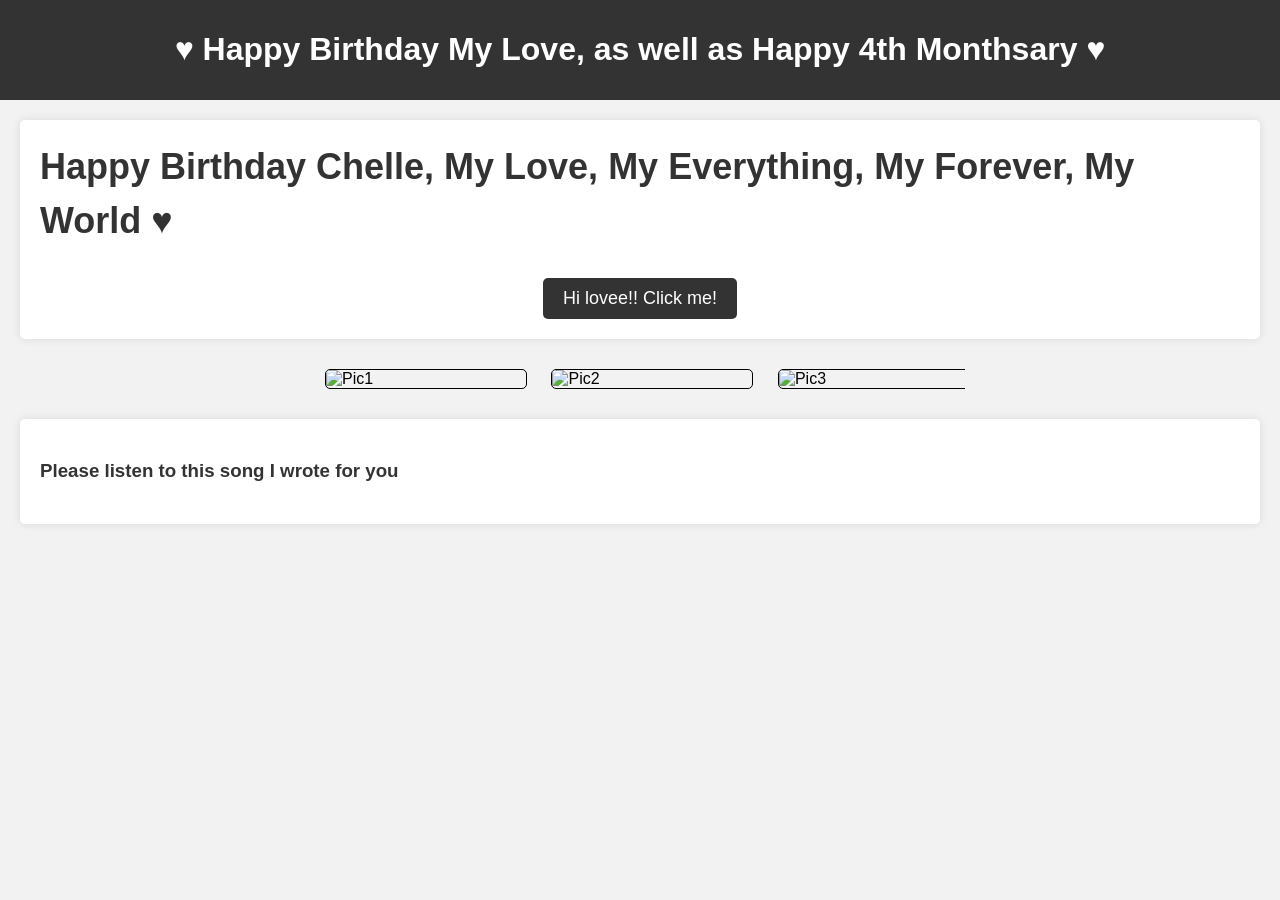
==== index.html @ 5c6e1822 "Rename Bday webpage.html to index.html" ====
<!DOCTYPE html>
<html>
<head>
    <title>Happy Birthday, My Love ♥ </title>
    <link rel="stylesheet" type="text/css" href="style.css">    
    <meta charset="UTF-8">
    <meta name="viewport" content="width=device-width, initial-scale=1.0">
</head>
<body>
    <header>
        <h1>♥ Happy Birthday My Love, as well as Happy 4th Monthsary ♥</h1>
    </header>

    <main>
        <h2>Happy Birthday Chelle, My Love, My Everything, My Forever, My World ♥</h2>
        <div id="hidden-message" class="hidden">
			
            <p>Hello love! Happy 18th Birthday ♥ also Happy 4th Monthsary ♥. Time flies so fast, it's like we've just met yesterday. Same feelings, same love, same dream, which is to be with each other. I love being with you, I love everything about you, I love your bright smile, I love you smell that follows me to my home, I love touching your hair, I love your soft lips, I love your gentle hands, I love your eyes when it looks at me, I love how you tie your hair, I love how you walk, I love how you react when you hug me, I love those lovely smiles you give me when we're together. I love you so much </p>
            <p1>We will face many challenges, but I'll assure you that I will fight and love you until the end</p1>
            <p2>愛してます</p2>
            <p3>Your Love, David</p3>
        </div>
        <button id="button">Hi lovee!! Click me!</button>
        
    </main>
    
    <body1>
        <div class="image-container">
            <img src="/Images/swim.png" alt="Pic1">
            <img src="/Images/bahay1.png" alt="Pic2">
            <img src="/Images/pogiako.png" alt="Pic3">
            <img src="/Images/itlog.png" alt="Pic4">
            <img src="/Images/jabi.png" alt="Pic6">
            <img src="/Images/jabi1.png" alt="Pic7">
            <img src="/Images/jabi2.png" alt="Pic8">
        </div>
    </body1>

    <script src="script.js"></script>
	
	<main>
         <h3>Please listen to this song I wrote for you</h3>
	</main>
</body>
</html>
---- style.css ----
body {
  font-family: Arial, sans-serif;
  margin: 0;
  padding: 0;
  background-color: #f2f2f2;
}

header {
  background-color: #333;
  color: #fff;
  padding: 10px;
  text-align: center;
}

main {
  margin: 20px;
  background-color: #fff;
  padding: 20px;
  box-shadow: 0 0 10px rgba(0, 0, 0, 0.1);
  border-radius: 5px;
  line-height: 1.5;
  color: #333;
}

h2 {
  font-size: 36px;
  color: #333;
  margin-top: 0;
}

p {
  font-size: 18px;
  color: white;
  margin-bottom: 20px;
}

/* Hidden message */
.hidden {
  display: none;
  position: absolute;
  top: 50%;
  left: 50%;
  transform: translate(-50%, -60%);
  background-color: gray;
  color: #fff;
  padding: 40px;
  border-radius: 10px;
  animation-name: fadeIn;
  animation-duration: 2s;
}

@keyframes fadeIn {
  from {
    opacity: 0;
  }
  to {
    opacity: 1;
  }
}

/* Button */
#button {
  background-color: #333;
  color: #fff;
  padding: 10px 20px;
  border-radius: 5px;
  cursor: pointer;
  border: none;
  font-size: 18px;
}

#button:hover {
  background-color: #555;
}
#button {
  display: block;
  margin: 0 auto;
}
    #hidden-message p3 {
       position: absolute;
  bottom: 10px;
  right: 10px;
  text-align: right;
    }
img {
	width: 200px;
	margin: 10px;
	border: 1px solid black;
	border-radius: 5px;
}

.image-container {
  width: 650px; /* adjust this to the desired width */
  overflow-x: scroll;
  white-space: nowrap;
  justify-content: center;
	align-items: center;
	margin: auto;
}

.image-container img {
  display: inline-block;
  width: 200px; /* adjust this to the desired size */
  height: auto;
  margin-right: 10px; /* adjust this to the desired spacing between images */
}

@media only screen and (max-width: 767px) {
body {
font-size: 16px;
}
header {
font-size: 24px;
}
main {
margin: 9px;
padding: 9px;
font-size: 14px;
}
h2 {
font-size: 28px;
}
p {
font-size: 14px;
}
.hidden {
padding: 20px;
font-size: 12px;
}
#button {
padding: 5px 10px;
font-size: 16px;
}
img {
width: 100px;
margin: 5px;
}
.image-container {
width: 100%;
overflow-x: scroll;
white-space: nowrap;
justify-content: center;
align-items: center;
margin: auto;
}
.image-container img {
width: 100px;
margin-right: 5px;
}
}
/* Mobile view */
@media (max-width: 480px) {
  .hidden {
    width: 90%;
  }
}

h3
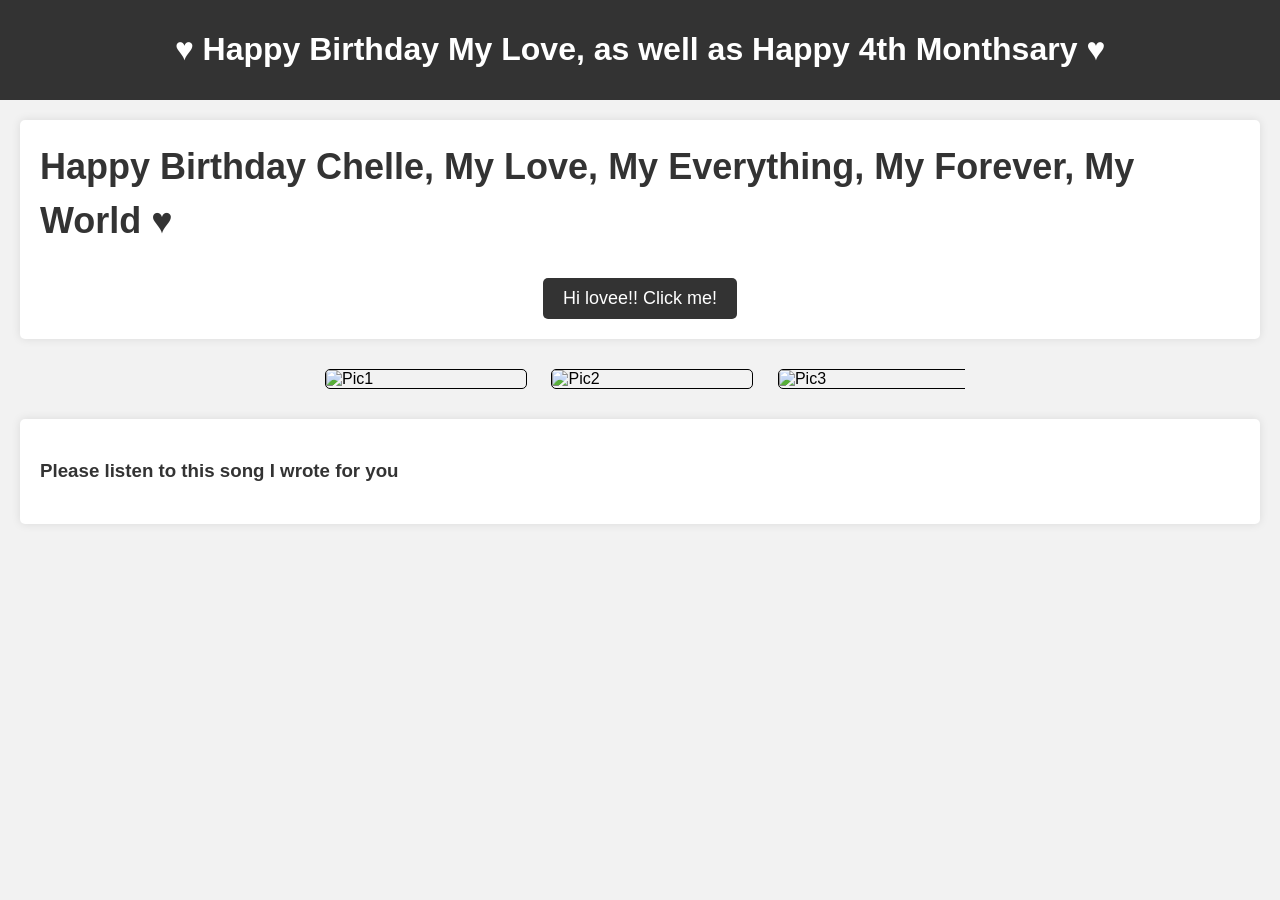
==== commit a80130c9: "Add files via upload" ====
--- a/index.html
+++ b/index.html
@@ -26,13 +26,13 @@
     
     <body1>
         <div class="image-container">
-            <img src="/Images/swim.png" alt="Pic1">
-            <img src="/Images/bahay1.png" alt="Pic2">
-            <img src="/Images/pogiako.png" alt="Pic3">
-            <img src="/Images/itlog.png" alt="Pic4">
-            <img src="/Images/jabi.png" alt="Pic6">
-            <img src="/Images/jabi1.png" alt="Pic7">
-            <img src="/Images/jabi2.png" alt="Pic8">
+            <img src="Images/swim.png" alt="Pic1">
+            <img src="Images/bahay1.png" alt="Pic2">
+            <img src="Images/pogiako.png" alt="Pic3">
+            <img src="Images/itlog.png" alt="Pic4">
+            <img src="Images/jabi.png" alt="Pic6">
+            <img src="Images/jabi1.png" alt="Pic7">
+            <img src="Images/jabi2.png" alt="Pic8">
         </div>
     </body1>
 
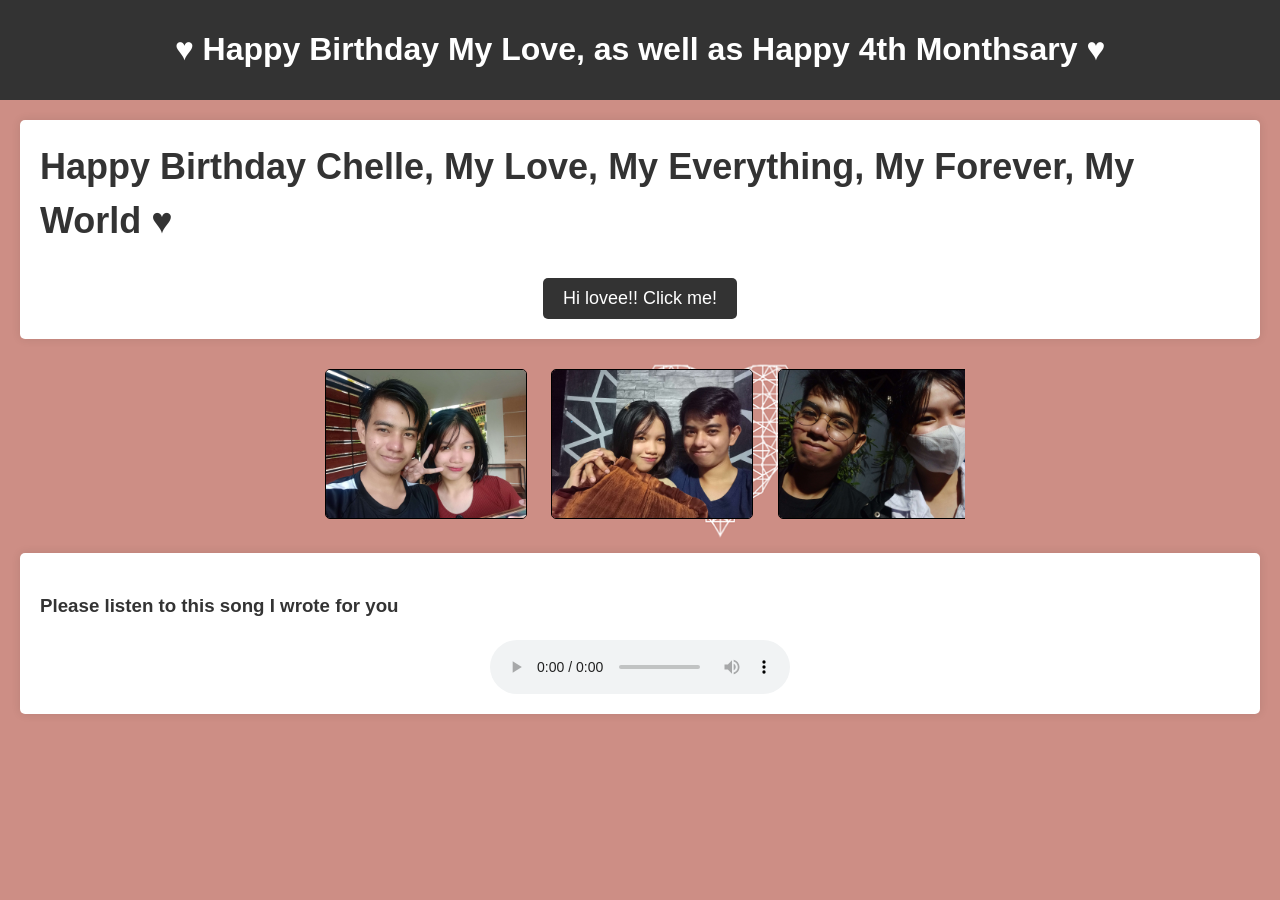
==== commit 7dff5ade: "updated files" ====
--- a/index.html
+++ b/index.html
@@ -1,10 +1,19 @@
 <!DOCTYPE html>
 <html>
 <head>
-    <title>Happy Birthday, My Love ♥ </title>
-    <link rel="stylesheet" type="text/css" href="style.css">    
+    <title>Happy Birthday, My Love ♥</title>
+    <link rel="stylesheet" type="text/css" href="style.css">
     <meta charset="UTF-8">
     <meta name="viewport" content="width=device-width, initial-scale=1.0">
+    <link rel="stylesheet" href="./audio.css" />
+    <style>
+        body {
+  background-image: url('Images/bgi.png');
+  background-repeat: no-repeat;
+  background-attachment: fixed;  
+  background-size: cover;
+}
+    </style>
 </head>
 <body>
     <header>
@@ -14,16 +23,15 @@
     <main>
         <h2>Happy Birthday Chelle, My Love, My Everything, My Forever, My World ♥</h2>
         <div id="hidden-message" class="hidden">
-			
-            <p>Hello love! Happy 18th Birthday ♥ also Happy 4th Monthsary ♥. Time flies so fast, it's like we've just met yesterday. Same feelings, same love, same dream, which is to be with each other. I love being with you, I love everything about you, I love your bright smile, I love you smell that follows me to my home, I love touching your hair, I love your soft lips, I love your gentle hands, I love your eyes when it looks at me, I love how you tie your hair, I love how you walk, I love how you react when you hug me, I love those lovely smiles you give me when we're together. I love you so much </p>
+            <div class="close-button">&times;</div>
+            <p>Hello love! Happy 18th Birthday ♥ also Happy 4th Monthsary ♥. Time flies so fast, it's like we've just met yesterday. Same feelings, same love, same dream, which is to be with each other. I love being with you, I love everything about you, I love your bright smile, I love your smell that follows me to my home, I love touching your hair, I love your soft lips, I love your gentle hands, I love your eyes when it looks at me, I love how you tie your hair, I love how you walk, I love how you react when you hug me, I love those lovely smiles you give me when we're together. I love you so much</p>
             <p1>We will face many challenges, but I'll assure you that I will fight and love you until the end</p1>
             <p2>愛してます</p2>
             <p3>Your Love, David</p3>
         </div>
         <button id="button">Hi lovee!! Click me!</button>
-        
     </main>
-    
+
     <body1>
         <div class="image-container">
             <img src="Images/swim.png" alt="Pic1">
@@ -37,9 +45,19 @@
     </body1>
 
     <script src="script.js"></script>
-	
-	<main>
-         <h3>Please listen to this song I wrote for you</h3>
-	</main>
+
+    <main>
+        <h3>Please listen to this song I wrote for you</h3>
+        <div class="audio-container">
+            <audio controls id="audio-player">
+                <source src="Song/TheMissingPiece.mp3" type="audio/mpeg">
+                <source src="musicfile.ogg" type="audio/ogg">
+                Your browser does not support the audio element.
+            </audio>
+            <div class="progress-bar">
+                <div class="progress"></div>
+            </div>
+        </div>
+    </main>
 </body>
 </html>
--- a/style.css
+++ b/style.css
@@ -1,158 +1,139 @@
 body {
-  font-family: Arial, sans-serif;
-  margin: 0;
-  padding: 0;
-  background-color: #f2f2f2;
+    font-family: Arial, sans-serif;
+    margin: 0;
+    padding: 0;
+    background-color: #f2f2f2;
+    background-image: url("Images/bgi.png");
+    background-repeat: no-repeat;
+    background-size: cover;
 }
 
 header {
-  background-color: #333;
-  color: #fff;
-  padding: 10px;
-  text-align: center;
+    background-color: #333;
+    color: #fff;
+    padding: 10px;
+    text-align: center;
 }
 
 main {
-  margin: 20px;
-  background-color: #fff;
-  padding: 20px;
-  box-shadow: 0 0 10px rgba(0, 0, 0, 0.1);
-  border-radius: 5px;
-  line-height: 1.5;
-  color: #333;
+    margin: 20px;
+    background-color: #fff;
+    padding: 20px;
+    box-shadow: 0 0 10px rgba(0, 0, 0, 0.1);
+    border-radius: 5px;
+    line-height: 1.5;
+    color: #333;
 }
 
 h2 {
-  font-size: 36px;
-  color: #333;
-  margin-top: 0;
+    font-size: 36px;
+    color: #333;
+    margin-top: 0;
 }
 
 p {
-  font-size: 18px;
-  color: white;
-  margin-bottom: 20px;
+    font-size: 18px;
+    color: white;
+    margin-bottom: 20px;
 }
 
 /* Hidden message */
 .hidden {
-  display: none;
-  position: absolute;
-  top: 50%;
-  left: 50%;
-  transform: translate(-50%, -60%);
-  background-color: gray;
-  color: #fff;
-  padding: 40px;
-  border-radius: 10px;
-  animation-name: fadeIn;
-  animation-duration: 2s;
+    display: none;
+    position: absolute;
+    top: 50%;
+    left: 50%;
+    transform: translate(-50%, -60%);
+    background-color: gray;
+    color: #fff;
+    padding: 40px;
+    border-radius: 10px;
+    animation-name: fadeIn;
+    animation-duration: 2s;
 }
 
 @keyframes fadeIn {
-  from {
-    opacity: 0;
-  }
-  to {
-    opacity: 1;
-  }
+    from {
+        opacity: 0;
+    }
+    to {
+        opacity: 1;
+    }
 }
 
 /* Button */
 #button {
-  background-color: #333;
-  color: #fff;
-  padding: 10px 20px;
-  border-radius: 5px;
-  cursor: pointer;
-  border: none;
-  font-size: 18px;
+    background-color: #333;
+    color: #fff;
+    padding: 10px 20px;
+    border-radius: 5px;
+    cursor: pointer;
+    border: none;
+    font-size: 18px;
 }
 
 #button:hover {
-  background-color: #555;
+    background-color: #555;
 }
+
 #button {
-  display: block;
-  margin: 0 auto;
+    display: block;
+    margin: 0 auto;
 }
-    #hidden-message p3 {
-       position: absolute;
-  bottom: 10px;
-  right: 10px;
-  text-align: right;
-    }
+
+#hidden-message {
+    position: relative;
+}
+
+.close-button {
+    position: absolute;
+    top: 10px;
+    right: 10px;
+    font-size: 24px;
+    cursor: pointer;
+    color: #fff;
+}
+
 img {
-	width: 200px;
-	margin: 10px;
-	border: 1px solid black;
-	border-radius: 5px;
+    width: 500px;
+    margin: 10px;
+    border: 1px solid black;
+    border-radius: 5px;
 }
 
 .image-container {
-  width: 650px; /* adjust this to the desired width */
-  overflow-x: scroll;
-  white-space: nowrap;
-  justify-content: center;
-	align-items: center;
-	margin: auto;
+    width: 650px;
+    /* adjust this to the desired width */
+    overflow-x: scroll;
+    white-space: nowrap;
+    justify-content: center;
+    align-items: center;
+    margin: auto;
 }
 
 .image-container img {
-  display: inline-block;
-  width: 200px; /* adjust this to the desired size */
-  height: auto;
-  margin-right: 10px; /* adjust this to the desired spacing between images */
+    display: inline-block;
+    width: 200px;
+    /* adjust this to the desired size */
+    height: auto;
+    margin-right: 10px;
+    /* adjust this to the desired spacing between images */
 }
 
-@media only screen and (max-width: 767px) {
-body {
-font-size: 16px;
-}
-header {
-font-size: 24px;
-}
-main {
-margin: 9px;
-padding: 9px;
-font-size: 14px;
-}
-h2 {
-font-size: 28px;
-}
-p {
-font-size: 14px;
-}
-.hidden {
-padding: 20px;
-font-size: 12px;
-}
-#button {
-padding: 5px 10px;
-font-size: 16px;
-}
-img {
-width: 100px;
-margin: 5px;
-}
-.image-container {
-width: 100%;
-overflow-x: scroll;
-white-space: nowrap;
-justify-content: center;
-align-items: center;
-margin: auto;
-}
-.image-container img {
-width: 100px;
-margin-right: 5px;
-}
-}
-/* Mobile view */
-@media (max-width: 480px) {
-  .hidden {
-    width: 90%;
-  }
+/* Audio */
+/* Added styles for the audio player */
+h3 {
+    margin-bottom: 10px;
 }
 
-h3
+.audio-container {
+    display: flex;
+    flex-direction: column;
+    align-items: center;
+    margin-top: 20px;
+    /* Adjust the margin-top as needed */
+}
+
+.audio-container audio {
+    display: block;
+    margin
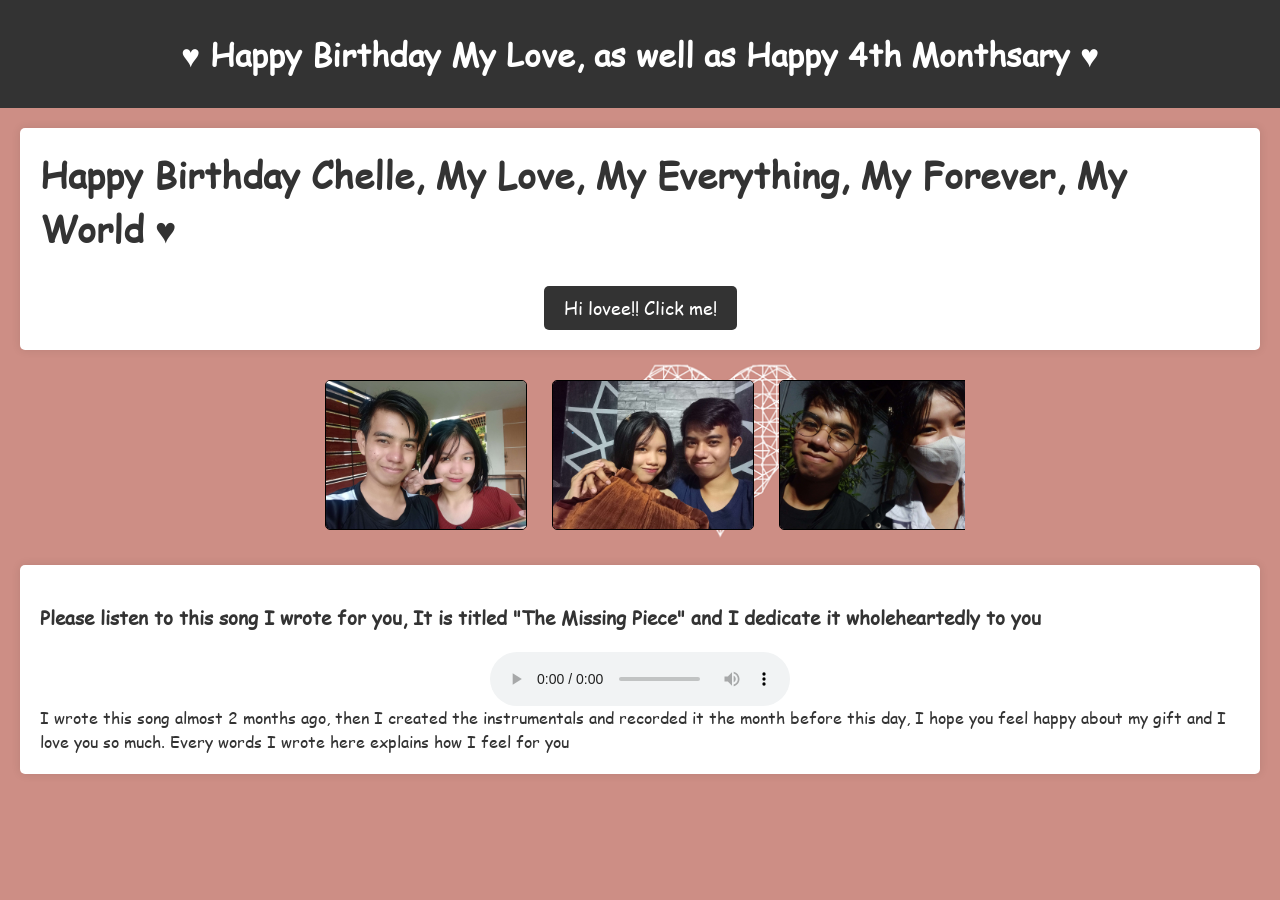
==== commit 35d1c965: "added fonts and couple of pictures" ====
--- a/index.html
+++ b/index.html
@@ -41,13 +41,21 @@
             <img src="Images/jabi.png" alt="Pic6">
             <img src="Images/jabi1.png" alt="Pic7">
             <img src="Images/jabi2.png" alt="Pic8">
+			<img src="Images/labasngbahay.png" alt="Pic9">
+			<img src="Images/loobbahay.png" alt="Pic10">
+			<img src="Images/labasbahay.png" alt="Pic11">
+			<img src="Images/labasbahay2.png" alt="Pic12">
+			<img src="Images/jabi3.png" alt="Pic13">
+			<img src="Images/1month.png" alt="Pic14">
+			<img src="Images/cutie.png" alt="Pic15">
+			<img src="Images/bahay2.png" alt="Pic17">
         </div>
     </body1>
 
     <script src="script.js"></script>
 
     <main>
-        <h3>Please listen to this song I wrote for you</h3>
+        <h3>Please listen to this song I wrote for you, It is titled "The Missing Piece" and I dedicate it wholeheartedly to you</h3>
         <div class="audio-container">
             <audio controls id="audio-player">
                 <source src="Song/TheMissingPiece.mp3" type="audio/mpeg">
@@ -58,6 +66,7 @@
                 <div class="progress"></div>
             </div>
         </div>
+		<p4> I wrote this song almost 2 months ago, then I created the instrumentals and recorded it the month before this day, I hope you feel happy about my gift and I love you so much. Every words I wrote here explains how I feel for you </p4>
     </main>
 </body>
 </html>
--- a/style.css
+++ b/style.css
@@ -1,5 +1,5 @@
 body {
-    font-family: Arial, sans-serif;
+    font-family: 'ComicSansMS3', sans-serif;
     margin: 0;
     padding: 0;
     background-color: #f2f2f2;
@@ -26,15 +26,23 @@
 }
 
 h2 {
+	font-family: 'ComicSansMS3', sans-serif;
     font-size: 36px;
     color: #333;
     margin-top: 0;
 }
 
 p {
+	font-family: 'ComicSansMS3', sans-serif;
     font-size: 18px;
     color: white;
     margin-bottom: 20px;
+}
+
+/*font*/
+@font-face {
+  font-family: 'ComicSansMS3';
+  src: url('Fonts/ComicSansMS3.ttf') format('truetype');
 }
 
 /* Hidden message */
@@ -50,6 +58,7 @@
     border-radius: 10px;
     animation-name: fadeIn;
     animation-duration: 2s;
+	font-family: 'ComicSansMS3', sans-serif;
 }
 
 @keyframes fadeIn {
@@ -70,6 +79,7 @@
     cursor: pointer;
     border: none;
     font-size: 18px;
+	font-family: 'ComicSansMS3', sans-serif;
 }
 
 #button:hover {
@@ -95,7 +105,8 @@
 }
 
 img {
-    width: 500px;
+    width: 200px; /* Set a fixed width */
+    height: auto;
     margin: 10px;
     border: 1px solid black;
     border-radius: 5px;
@@ -113,11 +124,10 @@
 
 .image-container img {
     display: inline-block;
-    width: 200px;
-    /* adjust this to the desired size */
-    height: auto;
     margin-right: 10px;
     /* adjust this to the desired spacing between images */
+}
+
 }
 
 /* Audio */
@@ -137,3 +147,12 @@
 .audio-container audio {
     display: block;
     margin
+	
+p4 {
+  font-family: 'ComicSansMS3', sans-serif;
+  font-size: 16px;
+  color: #000000;
+
+  margin-bottom: 10px;
+}
+
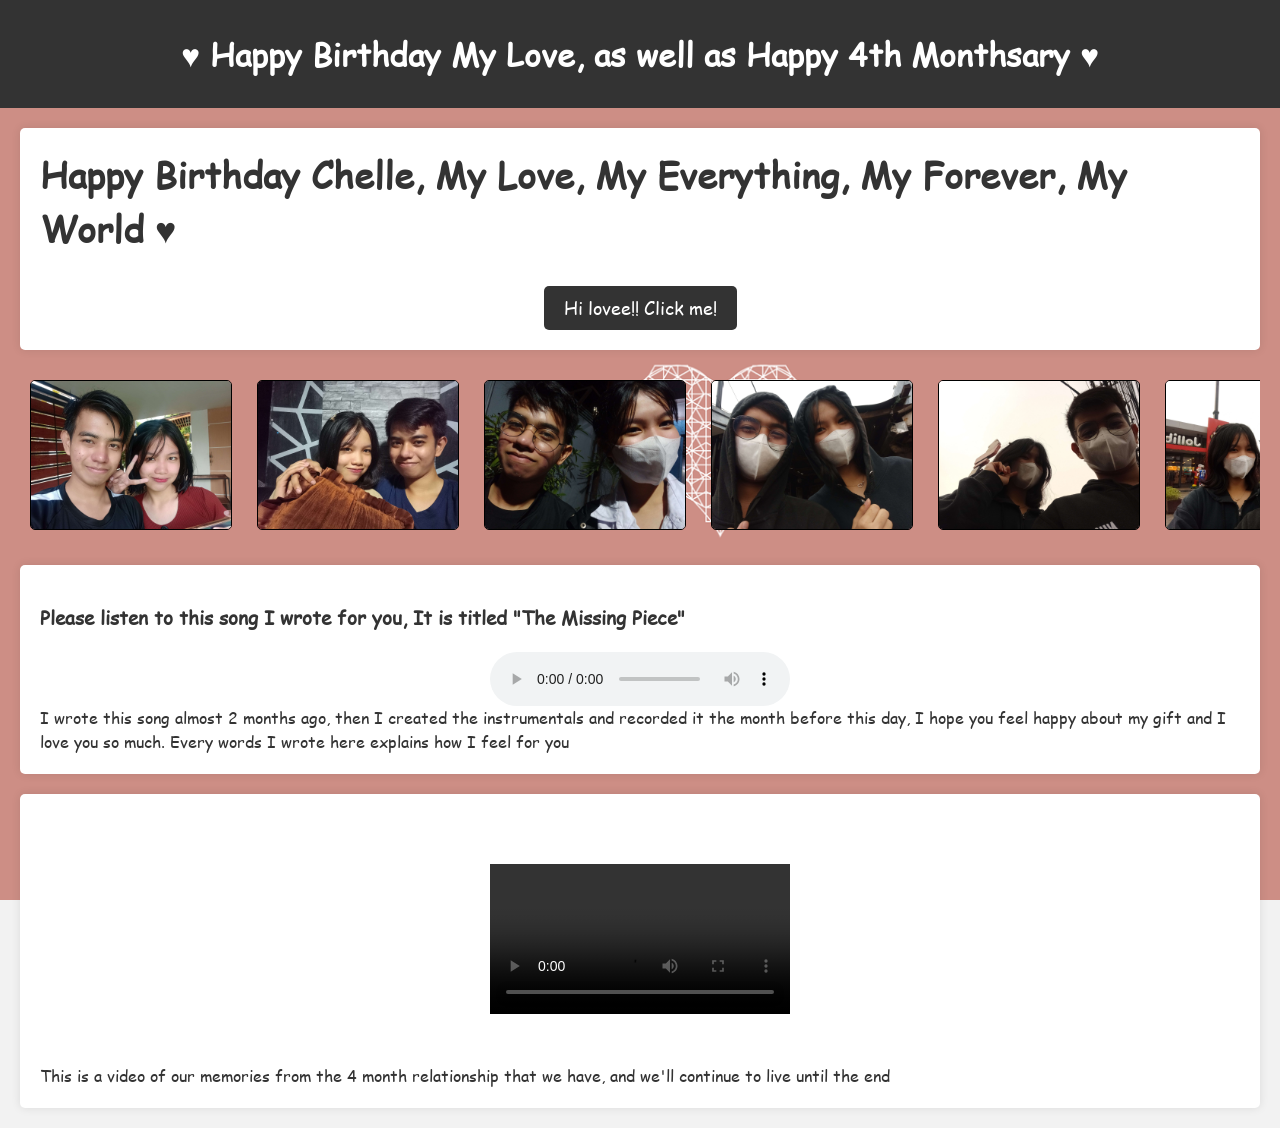
==== commit cdeeb9a7: "added video" ====
--- a/index.html
+++ b/index.html
@@ -5,7 +5,6 @@
     <link rel="stylesheet" type="text/css" href="style.css">
     <meta charset="UTF-8">
     <meta name="viewport" content="width=device-width, initial-scale=1.0">
-    <link rel="stylesheet" href="./audio.css" />
     <style>
         body {
   background-image: url('Images/bgi.png');
@@ -13,6 +12,17 @@
   background-attachment: fixed;  
   background-size: cover;
 }
+.video-container {
+            display: flex;
+            justify-content: center;
+            align-items: center;
+            height: 250px; /* Adjust the height as per your requirements */
+        }
+
+        .video-container video {
+            max-width: 100%;
+            max-height: 100%;
+        }
     </style>
 </head>
 <body>
@@ -24,12 +34,12 @@
         <h2>Happy Birthday Chelle, My Love, My Everything, My Forever, My World ♥</h2>
         <div id="hidden-message" class="hidden">
             <div class="close-button">&times;</div>
-            <p>Hello love! Happy 18th Birthday ♥ also Happy 4th Monthsary ♥. Time flies so fast, it's like we've just met yesterday. Same feelings, same love, same dream, which is to be with each other. I love being with you, I love everything about you, I love your bright smile, I love your smell that follows me to my home, I love touching your hair, I love your soft lips, I love your gentle hands, I love your eyes when it looks at me, I love how you tie your hair, I love how you walk, I love how you react when you hug me, I love those lovely smiles you give me when we're together. I love you so much</p>
-            <p1>We will face many challenges, but I'll assure you that I will fight and love you until the end</p1>
-            <p2>愛してます</p2>
-            <p3>Your Love, David</p3>
+            <p>Hello love! Happy 18th Birthday ♥ also Happy 4th Monthsary ♥. Time flies so fast, it's like we've just met yesterday. Same feelings, same love, same dream, which is to be with each other. I love being with you, I love everything about you, I love your bright smile, I love your smell that follows me to my home, I love touching your hair, I love your soft lips, I love your gentle hands, I love your eyes when it looks at me, I love how you tie your hair, I love how you walk, I love how you react when you hug me, I love those lovely smiles you give me when we're together. I love you so much. We will face many challenges, but I'll assure you that I will fight and love you until the end</p>
+			<p1> Happy Birthday! It's your 18th birthday and you're finally legal of age now, continue to strive in life (with me of course) I support you in every good choice you make and I'll be there for you everytime whether it is a good or a bad time. You may have experienced lots of bad things but I know that helped you build what you are right now. You've learned a lot from life so I know for a fact that you will be the best version of yourself. Happy Birthday love! I love you so much </p1>
         </div>
         <button id="button">Hi lovee!! Click me!</button>
+
+
     </main>
 
     <body1>
@@ -55,7 +65,7 @@
     <script src="script.js"></script>
 
     <main>
-        <h3>Please listen to this song I wrote for you, It is titled "The Missing Piece" and I dedicate it wholeheartedly to you</h3>
+        <h3>Please listen to this song I wrote for you, It is titled "The Missing Piece"</h3>
         <div class="audio-container">
             <audio controls id="audio-player">
                 <source src="Song/TheMissingPiece.mp3" type="audio/mpeg">
@@ -68,5 +78,19 @@
         </div>
 		<p4> I wrote this song almost 2 months ago, then I created the instrumentals and recorded it the month before this day, I hope you feel happy about my gift and I love you so much. Every words I wrote here explains how I feel for you </p4>
     </main>
+	
+	<main>
+	 <div class="video-container">
+            <video controls>
+                <source src="Video/Memory.mp4" type="video/mp4">
+                Your browser does not support the video tag.
+            </video>
+        </div>
+		
+		<div class="center-text">
+		<p3> This is a video of our memories from the 4 month relationship that we have, and we'll continue to live until the end </p3>
+		</div>
+	</main>
+
 </body>
 </html>
--- a/style.css
+++ b/style.css
@@ -122,6 +122,12 @@
     margin: auto;
 }
 
+.gallery-container img {
+    display: inline-block;
+    margin-right: 10px;
+    /* adjust this to the desired spacing between images */
+}
+
 .image-container img {
     display: inline-block;
     margin-right: 10px;
@@ -134,6 +140,7 @@
 /* Added styles for the audio player */
 h3 {
     margin-bottom: 10px;
+	text-align: absolute;
 }
 
 .audio-container {
@@ -156,3 +163,9 @@
   margin-bottom: 10px;
 }
 
+.center-text {
+            display: flex;
+            justify-content: center;
+            align-items: center;
+            height: 100vh; /* Adjust the height as per your requirements */
+        }
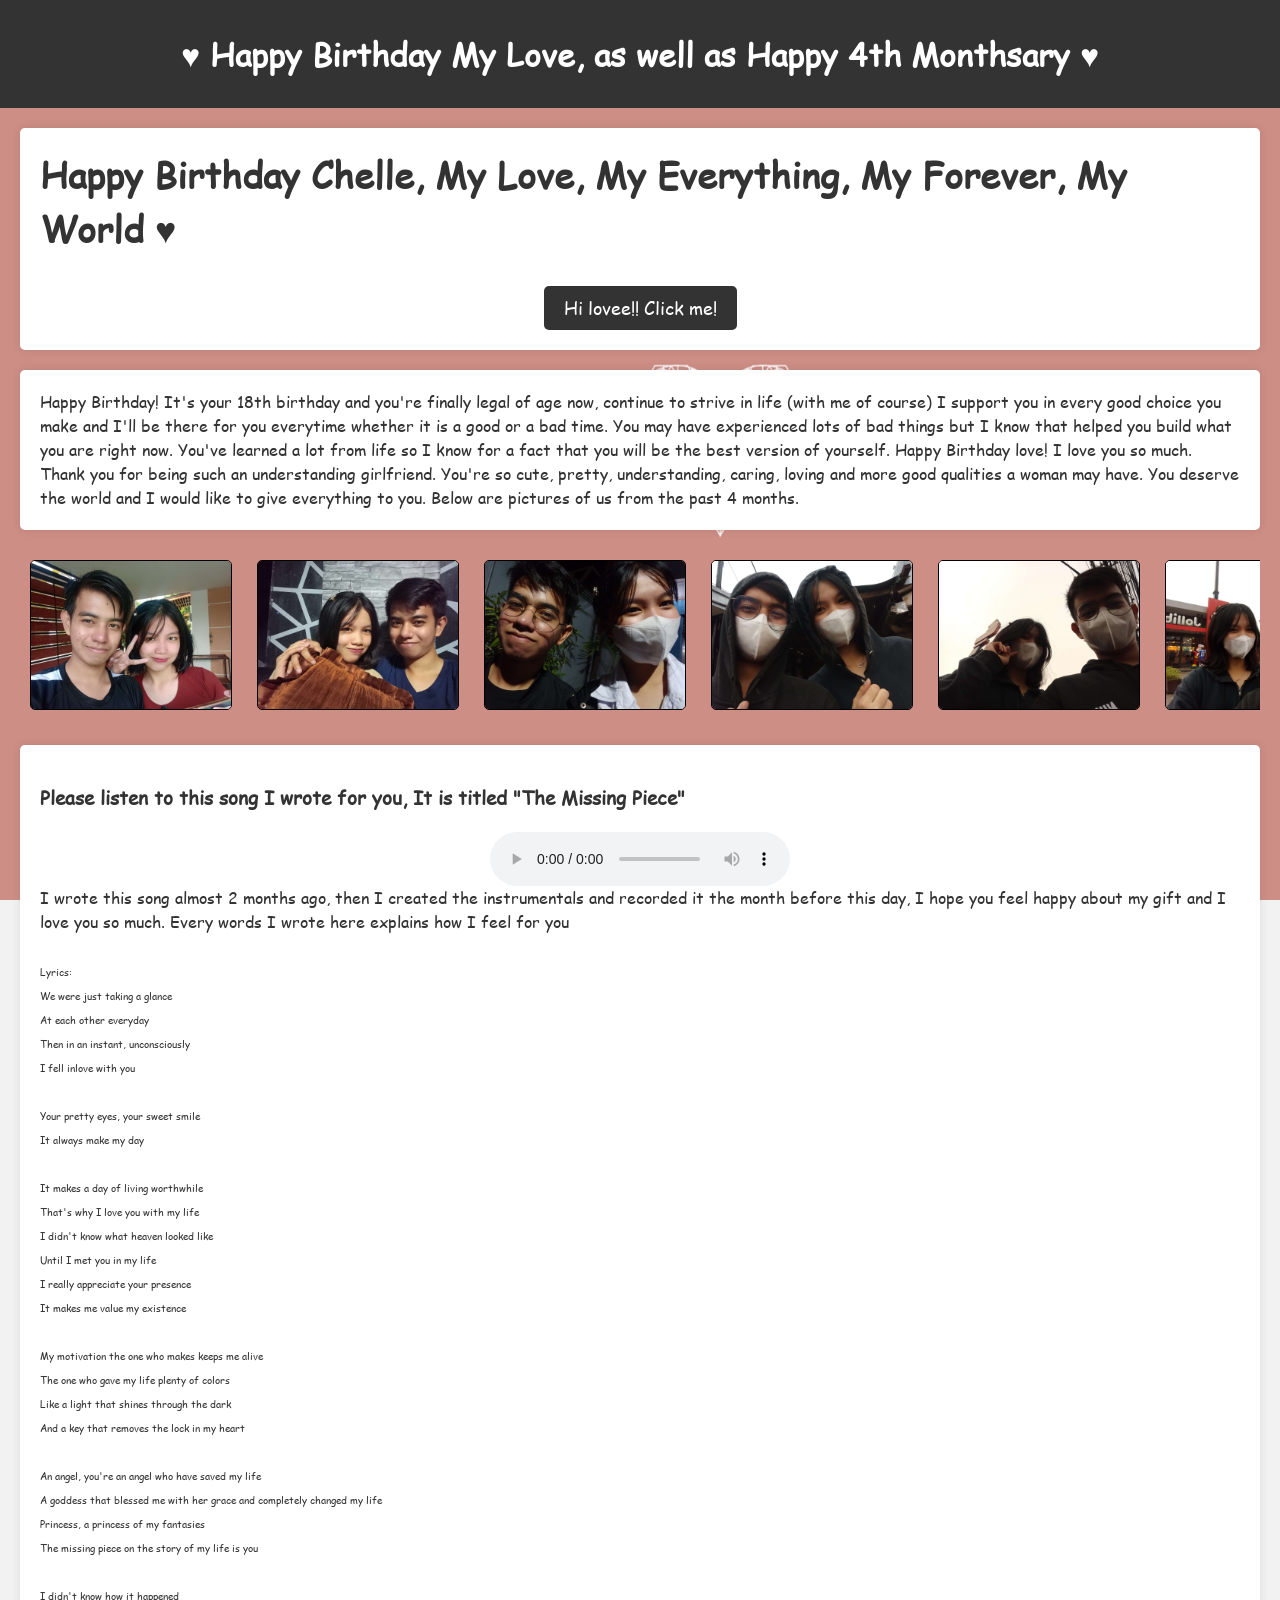
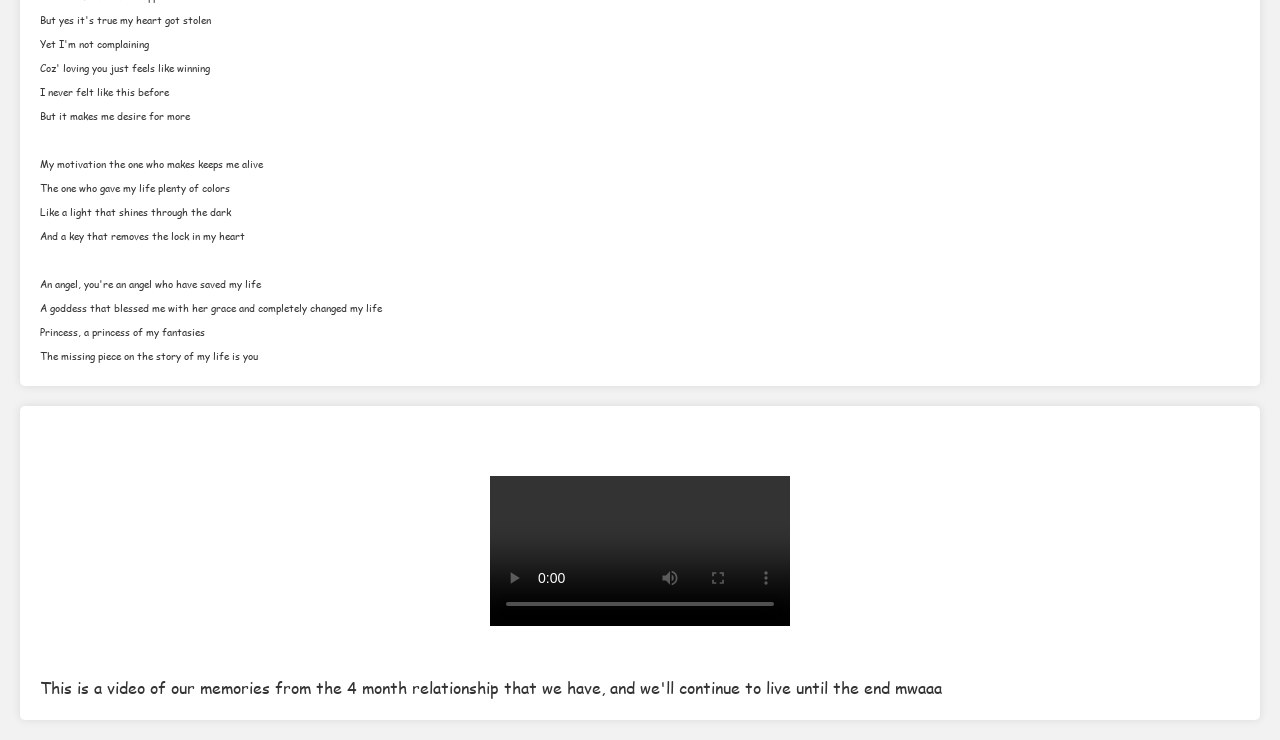
==== commit 0fb12d3b: "added changes" ====
--- a/index.html
+++ b/index.html
@@ -34,13 +34,15 @@
         <h2>Happy Birthday Chelle, My Love, My Everything, My Forever, My World ♥</h2>
         <div id="hidden-message" class="hidden">
             <div class="close-button">&times;</div>
-            <p>Hello love! Happy 18th Birthday ♥ also Happy 4th Monthsary ♥. Time flies so fast, it's like we've just met yesterday. Same feelings, same love, same dream, which is to be with each other. I love being with you, I love everything about you, I love your bright smile, I love your smell that follows me to my home, I love touching your hair, I love your soft lips, I love your gentle hands, I love your eyes when it looks at me, I love how you tie your hair, I love how you walk, I love how you react when you hug me, I love those lovely smiles you give me when we're together. I love you so much. We will face many challenges, but I'll assure you that I will fight and love you until the end</p>
-			<p1> Happy Birthday! It's your 18th birthday and you're finally legal of age now, continue to strive in life (with me of course) I support you in every good choice you make and I'll be there for you everytime whether it is a good or a bad time. You may have experienced lots of bad things but I know that helped you build what you are right now. You've learned a lot from life so I know for a fact that you will be the best version of yourself. Happy Birthday love! I love you so much </p1>
+            <p>Hello love! Happy 18th Birthday ♥ also Happy 4th Monthsary ♥. Time flies so fast, it's like we've just met yesterday. Same feelings, same love, same dream, which is to be with each other. I love being with you, I love everything about you, I love your bright smile, I love your smell that follows me to my home, I love touching your hair, I love your soft lips, I love your gentle hands, I love your eyes when it looks at me, I love how you tie your hair, I love how you walk, I love how you react when you hug me, I love those lovely smiles you give me when we're together. I love you so much. We will face many challenges, but I'll assure you that I will fight and love you until the end</p>	
         </div>
         <button id="button">Hi lovee!! Click me!</button>
+    </main>
+	
+	<main>
+        <p1>Happy Birthday! It's your 18th birthday and you're finally legal of age now, continue to strive in life (with me of course) I support you in every good choice you make and I'll be there for you everytime whether it is a good or a bad time. You may have experienced lots of bad things but I know that helped you build what you are right now. You've learned a lot from life so I know for a fact that you will be the best version of yourself. Happy Birthday love! I love you so much. Thank you for being such an understanding girlfriend. You're so cute, pretty, understanding, caring, loving and more good qualities a woman may have. You deserve the world and I would like to give everything to you. Below are pictures of us from the past 4 months. </p1>
+</main>
 
-
-    </main>
 
     <body1>
         <div class="image-container">
@@ -76,8 +78,52 @@
                 <div class="progress"></div>
             </div>
         </div>
-		<p4> I wrote this song almost 2 months ago, then I created the instrumentals and recorded it the month before this day, I hope you feel happy about my gift and I love you so much. Every words I wrote here explains how I feel for you </p4>
-    </main>
+		<p4> I wrote this song almost 2 months ago, then I created the instrumentals and recorded it the month before this day, I hope you feel happy about my gift and I love you so much. Every words I wrote here explains how I feel for you <br></p4>
+    
+	<p2> <br>
+	Lyrics: <br>
+We were just taking a glance <br>
+At each other everyday      <br>                       
+Then in an instant, unconsciously<br>
+I fell inlove with you<br>
+<br>
+Your pretty eyes, your sweet smile<br>
+It always make my day <br>
+<br>
+It makes a day of living worthwhile<br>
+That's why I love you with my life<br>
+I didn't know what heaven looked like <br>                             
+Until I met you in my life<br>
+I really appreciate your presence<br>
+It makes me value my existence<br>
+<br>
+My motivation the one who makes keeps me alive<br>
+The one who gave my life plenty of colors<br>
+Like a light that shines through the dark<br>
+And a key that removes the lock in my heart<br>
+<br>
+An angel, you're an angel who have saved my life<br>
+A goddess that blessed me with her grace and completely changed my life<br>
+Princess, a princess of my fantasies<br>
+The missing piece on the story of my life is you<br>
+<br>
+I didn't know how it happened<br>
+But yes it's true my heart got stolen<br>
+Yet I'm not complaining<br>
+Coz' loving you just feels like winning<br>
+I never felt like this before<br>
+But it makes me desire for more<br>
+<br>
+My motivation the one who makes keeps me alive<br>
+The one who gave my life plenty of colors<br>
+Like a light that shines through the dark<br>
+And a key that removes the lock in my heart<br>
+<br>
+An angel, you're an angel who have saved my life<br>
+A goddess that blessed me with her grace and completely changed my life<br>
+Princess, a princess of my fantasies<br>
+The missing piece on the story of my life is you<br> </p2>
+	</main>
 	
 	<main>
 	 <div class="video-container">
@@ -88,7 +134,7 @@
         </div>
 		
 		<div class="center-text">
-		<p3> This is a video of our memories from the 4 month relationship that we have, and we'll continue to live until the end </p3>
+		<p3> This is a video of our memories from the 4 month relationship that we have, and we'll continue to live until the end mwaaa </p3>
 		</div>
 	</main>
 
--- a/style.css
+++ b/style.css
@@ -39,6 +39,14 @@
     margin-bottom: 20px;
 }
 
+p2 {
+    margin: 20px;
+    padding: 20px;
+    border-radius: 5px;
+    line-height: 1;
+    color: #333;
+	font-size: 10px;
+}
 /*font*/
 @font-face {
   font-family: 'ComicSansMS3';
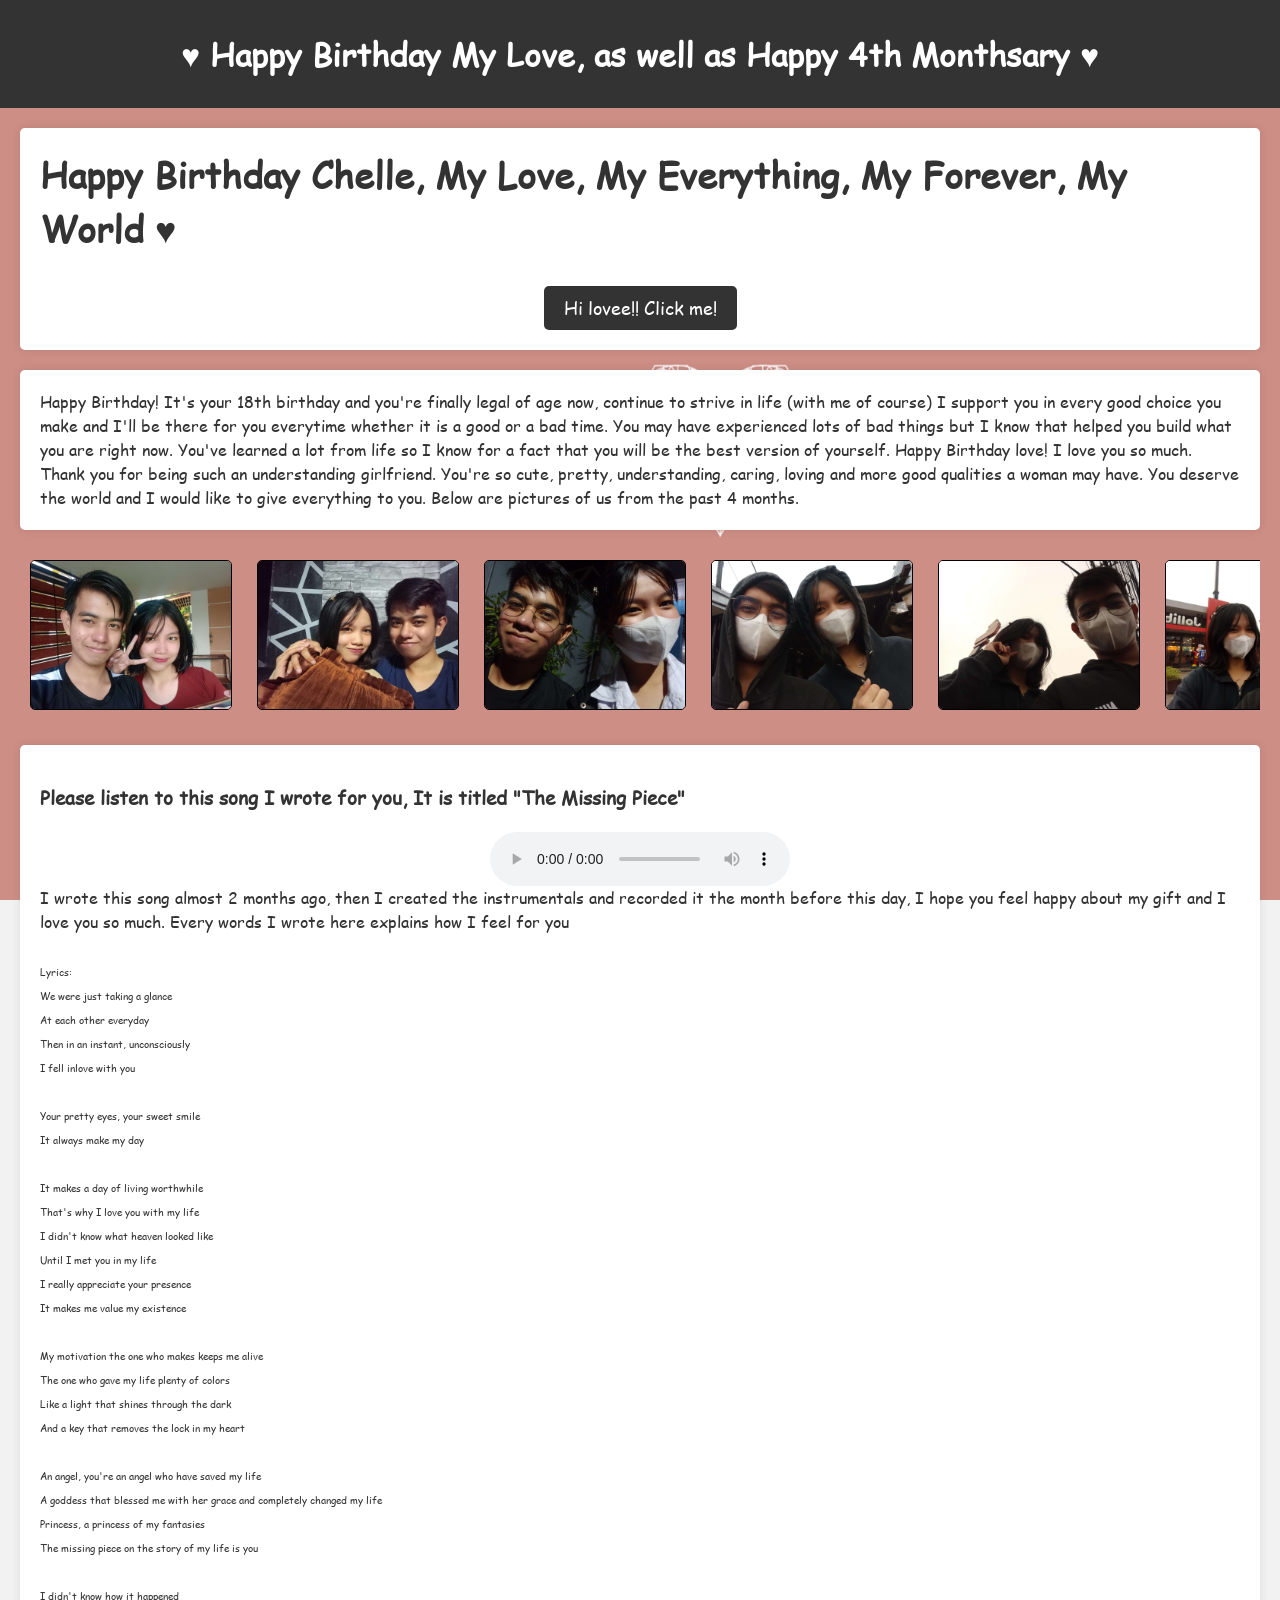
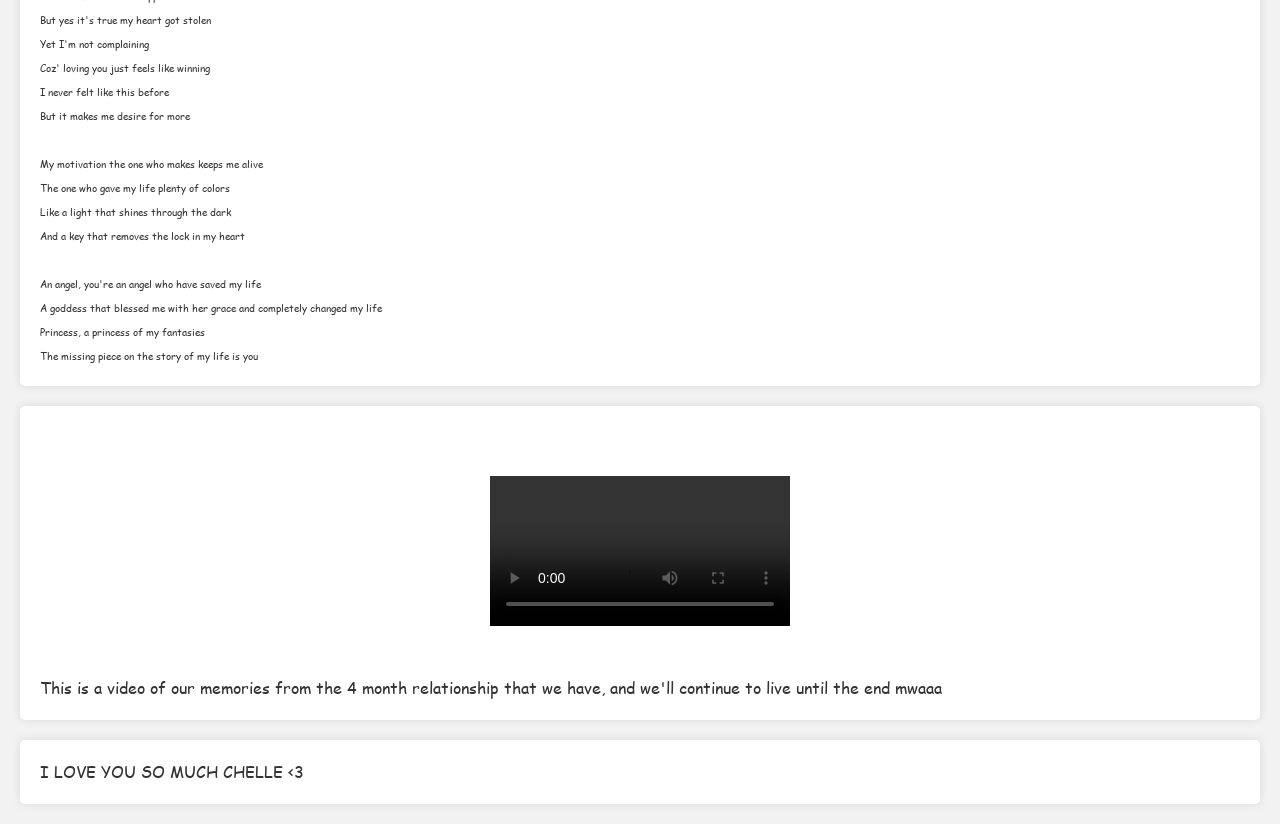
==== commit 440a87b8: "Add files via upload" ====
--- a/index.html
+++ b/index.html
@@ -137,6 +137,9 @@
 		<p3> This is a video of our memories from the 4 month relationship that we have, and we'll continue to live until the end mwaaa </p3>
 		</div>
 	</main>
+	
+<main>
+	<h7> I LOVE YOU SO MUCH CHELLE <3 </h7>
 
 </body>
 </html>
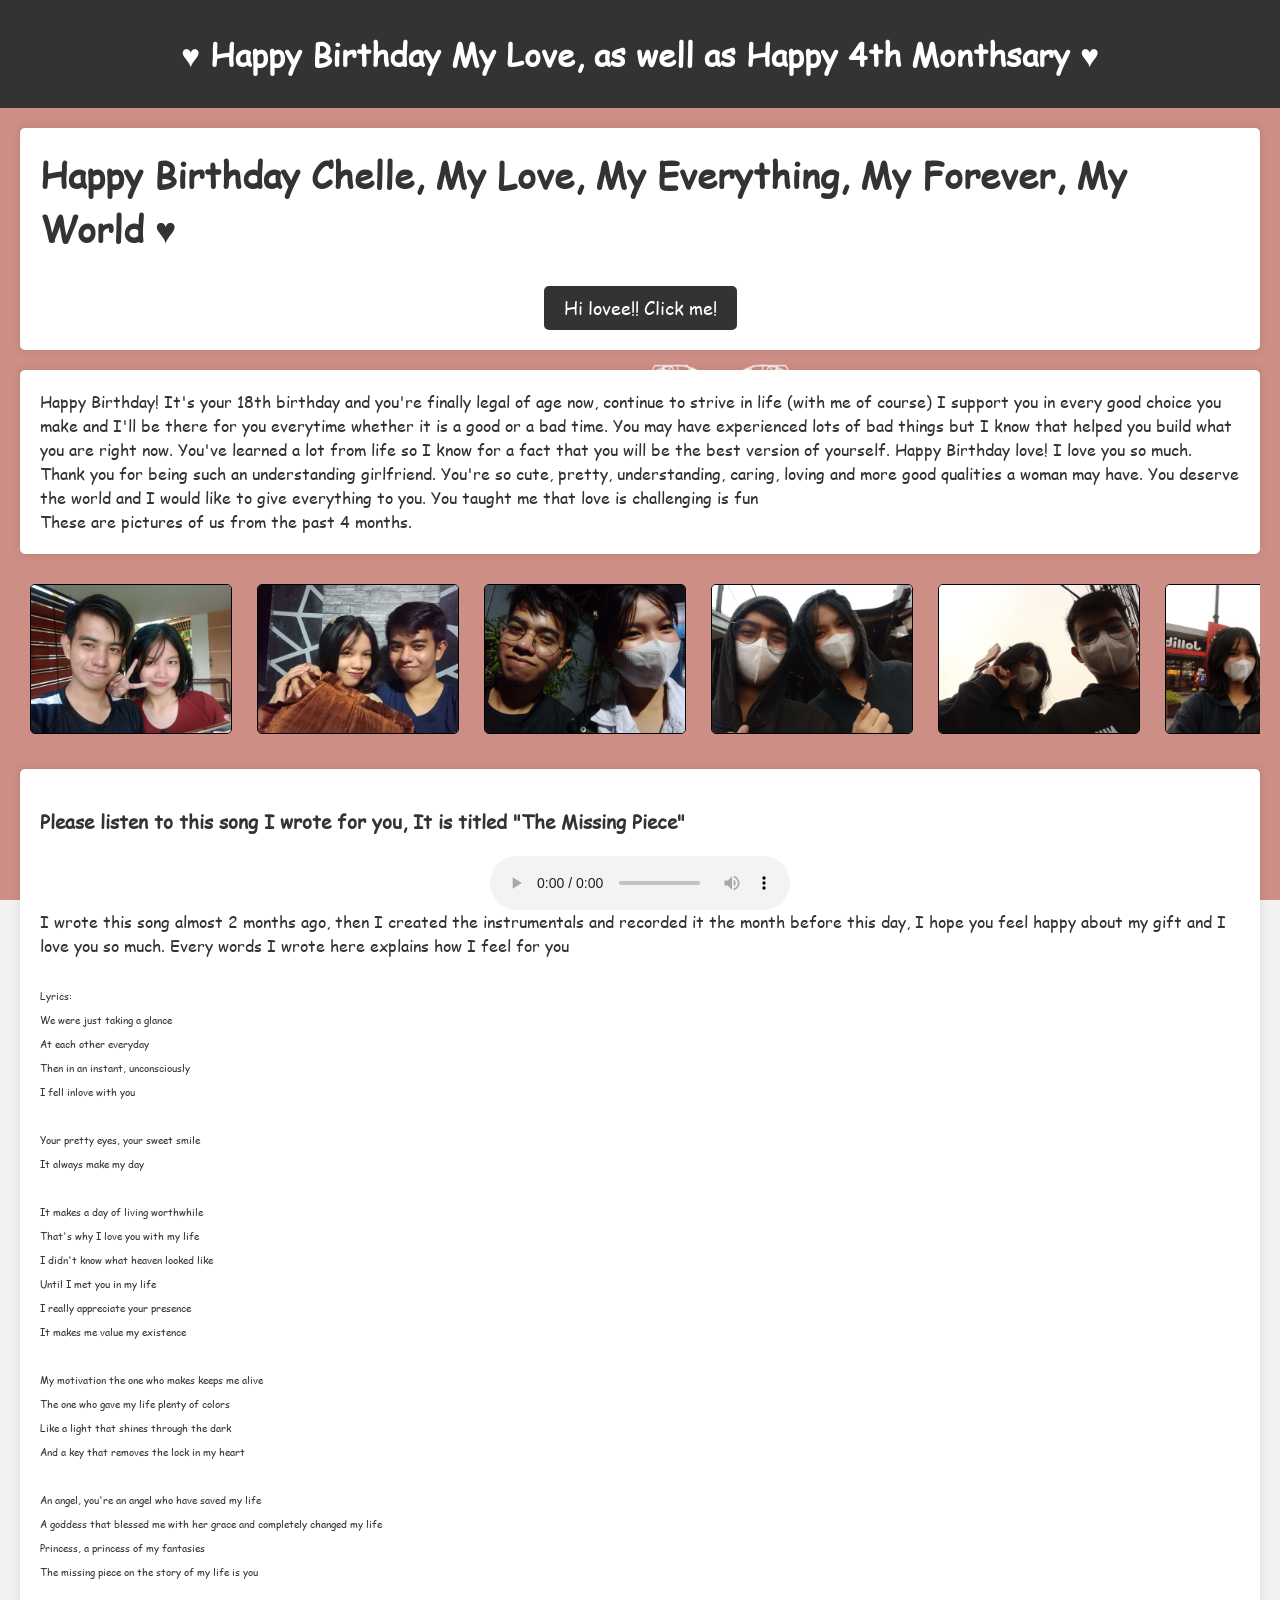
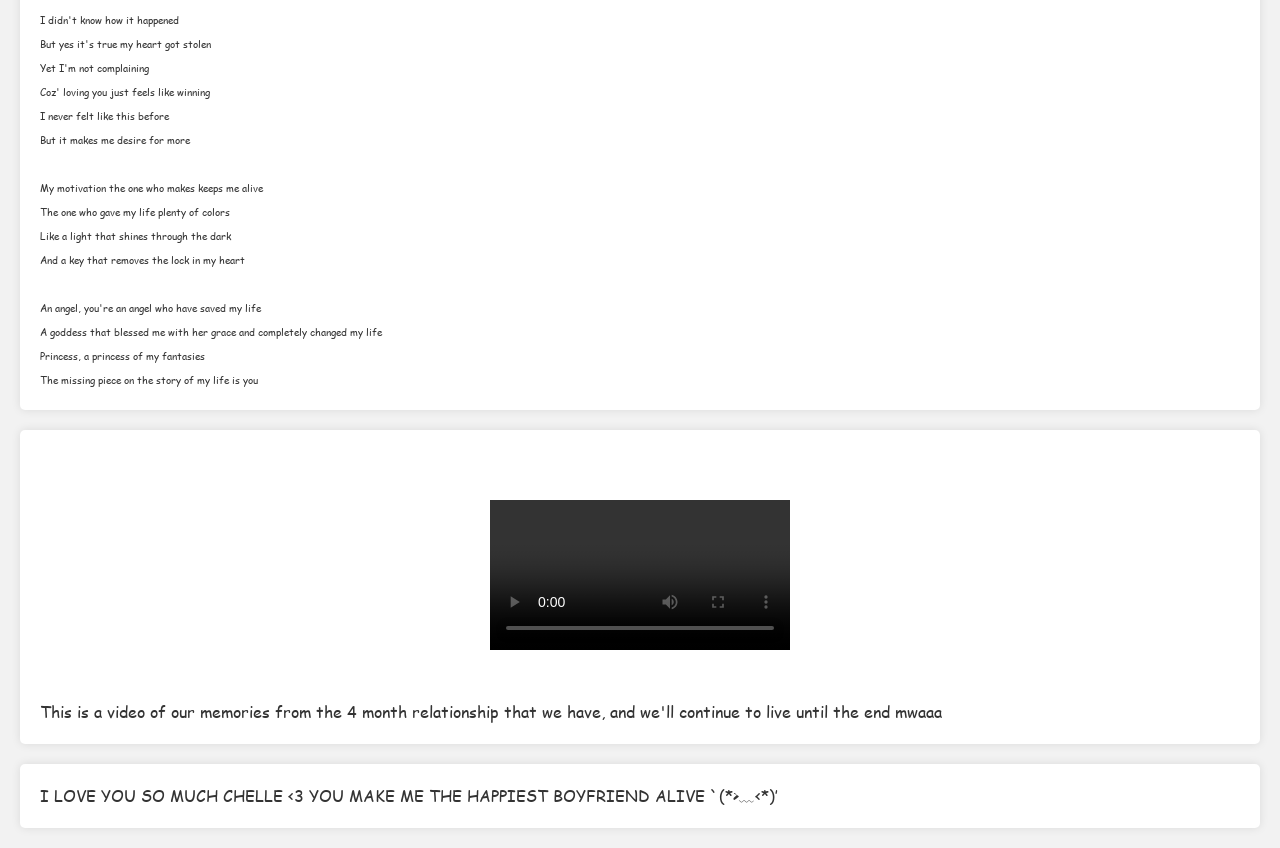
==== commit 010ab580: "Add files via upload" ====
--- a/index.html
+++ b/index.html
@@ -34,13 +34,13 @@
         <h2>Happy Birthday Chelle, My Love, My Everything, My Forever, My World ♥</h2>
         <div id="hidden-message" class="hidden">
             <div class="close-button">&times;</div>
-            <p>Hello love! Happy 18th Birthday ♥ also Happy 4th Monthsary ♥. Time flies so fast, it's like we've just met yesterday. Same feelings, same love, same dream, which is to be with each other. I love being with you, I love everything about you, I love your bright smile, I love your smell that follows me to my home, I love touching your hair, I love your soft lips, I love your gentle hands, I love your eyes when it looks at me, I love how you tie your hair, I love how you walk, I love how you react when you hug me, I love those lovely smiles you give me when we're together. I love you so much. We will face many challenges, but I'll assure you that I will fight and love you until the end</p>	
+            <p>Hello love! Happy 18th Birthday ♥ also Happy 4th Monthsary ♥. Time flies so fast, it's like we've just met yesterday. Same feelings, same love, same dream, which is to be with each other. I love being with you, I love everything about you, I love your bright smile, I love your smell that follows me to my home, I love touching your hair, I love your soft lips, I love your gentle hands, I love your eyes when it looks at me, I love how you tie your hair, I love how you walk, I love how you react when you hug me, I love those lovely smiles you give me when we're together. I love you so much. We will face many challenges, but I'll assure you that I will fight and love you until the end. </p>	
         </div>
         <button id="button">Hi lovee!! Click me!</button>
     </main>
 	
 	<main>
-        <p1>Happy Birthday! It's your 18th birthday and you're finally legal of age now, continue to strive in life (with me of course) I support you in every good choice you make and I'll be there for you everytime whether it is a good or a bad time. You may have experienced lots of bad things but I know that helped you build what you are right now. You've learned a lot from life so I know for a fact that you will be the best version of yourself. Happy Birthday love! I love you so much. Thank you for being such an understanding girlfriend. You're so cute, pretty, understanding, caring, loving and more good qualities a woman may have. You deserve the world and I would like to give everything to you. Below are pictures of us from the past 4 months. </p1>
+        <p1>Happy Birthday! It's your 18th birthday and you're finally legal of age now, continue to strive in life (with me of course) I support you in every good choice you make and I'll be there for you everytime whether it is a good or a bad time. You may have experienced lots of bad things but I know that helped you build what you are right now. You've learned a lot from life so I know for a fact that you will be the best version of yourself. Happy Birthday love! I love you so much. Thank you for being such an understanding girlfriend. You're so cute, pretty, understanding, caring, loving and more good qualities a woman may have. You deserve the world and I would like to give everything to you. You taught me that love is challenging is fun<br> These are pictures of us from the past 4 months. </p1>
 </main>
 
 
@@ -139,7 +139,7 @@
 	</main>
 	
 <main>
-	<h7> I LOVE YOU SO MUCH CHELLE <3 </h7>
+	<h7> I LOVE YOU SO MUCH CHELLE <3 YOU MAKE ME THE HAPPIEST BOYFRIEND ALIVE `(*>﹏<*)′</h7>
 
 </body>
 </html>
